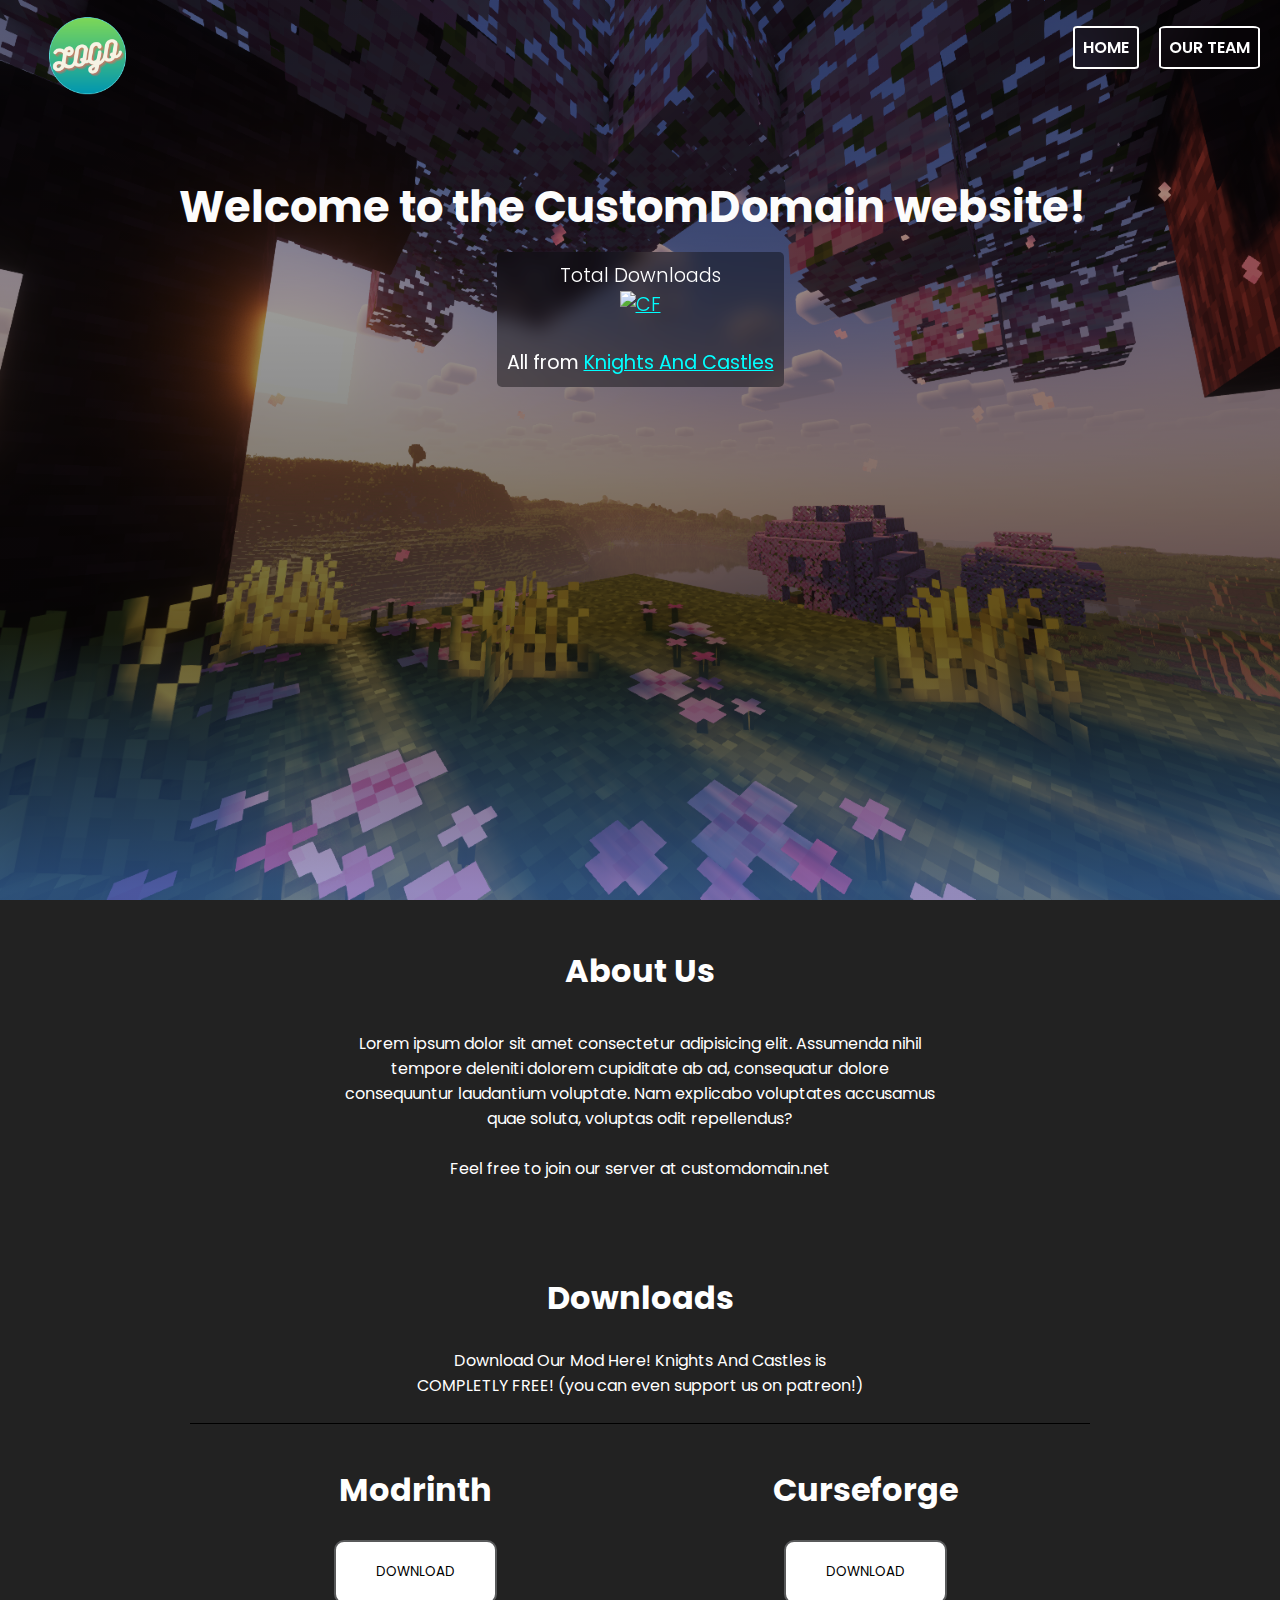
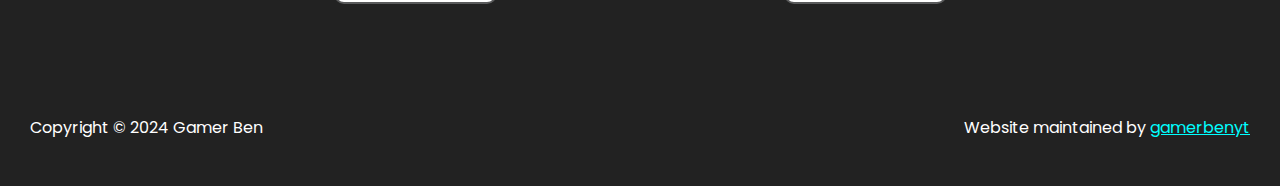
==== index.html @ 47b1cb8b "Update index.html" ====
<!DOCTYPE html>
<html>
<head>
	<title>Your Server - Custom Website</title>
	<meta name="description" content="This is the official website for my MC network. Feel free to join via 'customdomain.net'.">
	<meta name="viewport" content="width=device-width, initial-scale=1.0">
	<meta charset="utf-8">
	<link href="https://fonts.googleapis.com/css?family=Lato" rel="stylesheet">
	<link rel="stylesheet" href="assets/css/stylesheet.css">
	<link rel="stylesheet" href="assets/css/home.css">

</head>
<body>
	<div class="container">
		<header>
			<div class="header">
				<div class="logo">
					<a href="#"><img src="assets/images/logo.png" alt="Server logo"></a>
				</div>

				<ul class="navigation">
					<li><a href="./">Home</a></li>
					<li><a href="./staff.html">Our Team</a></li>
				</ul>
			</div>

			<h1 class="animate">Welcome to the CustomDomain website!</h1>
			<div class="playercount">
				<p>Total Downloads<p><a href="https://www.curseforge.com/minecraft/mc-mods/knights-and-castles"><img src="https://cf.way2muchnoise.eu/full_1038253.svg" alt="CF"> <p><a href="https://modrinth.com/mod/knights-and-castles"><img src="https://img.shields.io/modrinth/dt/knights-and-castles?logo=modrinth&amp;label=&amp;style=flat&amp;color=242629&amp;labelColor=00AF5C&amp;logoColor=white" alt=""></a></p></p>
				

				</span>All from <span><u>Knights And Castles</u></span></p>
			</div>
		</header>

		<div class="main-content">
			<h2>About Us</h2>
			<p class="about-text">Lorem ipsum dolor sit amet consectetur adipisicing elit.
				Assumenda nihil tempore deleniti dolorem cupiditate ab ad, 
				consequatur dolore consequuntur laudantium voluptate. 
				Nam explicabo voluptates accusamus quae soluta, voluptas odit repellendus?
				<br><br>Feel free to join our server at <span>customdomain.net</span></p>
		</div>

		<div class="vote-section">
			<h2>Downloads</h2>
			<p>Download Our Mod Here! 
				Knights And Castles is COMPLETLY FREE! 
				(you can even support us on patreon!)</p>
			<div class="vote-container">
				<div class="vote">
					<h2>Modrinth</h2>
					<a href="https://modrinth.com/mod/knights-and-castles"><button class="vote-btn">Download</button></a>
				</div>
				<div class="vote">
					<h2>Curseforge</h2>
					<a href="https://www.curseforge.com/minecraft/mc-mods/knights-and-castles"><button class="vote-btn">Download</button></a>
				</div>
			</div>
		</div>

		<footer>
			<p>Copyright &copy; 2024 Gamer Ben</p>
			<p style="padding-right: 30px;">Website maintained by <a href="https://github.com/gamerbenyt" target="_blank">gamerbenyt</a></p>
		</footer>
	</div>

	<script src="https://code.jquery.com/jquery-1.11.2.min.js" type="text/javascript"></script>
	<script src="https://leonardosnt.github.io/mc-player-counter/dist/mc-player-counter.min.js"></script>
	<script src="assets/js/main.js" type="text/javascript"></script>
</body>
</html>
---- assets/css/stylesheet.css ----
@import url('https://fonts.googleapis.com/css2?family=Poppins:wght@300;400;500;600;700;800&family=Roboto:wght@300&display=swap');

body {
	font-family: 'Poppins', sans-serif;
	margin: 0;
	background-color: #222;
	box-sizing: border-box;
}

.header {
	display: flex;
	justify-content: center;
	align-items: center;
	flex-wrap: wrap;
	padding-right: 20px;
}

header h1 {
	color: white;
	padding-top: 50px;
}

.container h1 {
	font-size: 2.7em;
	color: white;
}

.container h2 {
	font-size: 2em;
	color: white;
}

a {
	color: cyan;
}

.navigation {
	list-style: none;
	display: flex;
	padding: 18px 0 20px 0;
}

.navigation a {
	border: 2px solid #fff;
	border-radius: 50%;
	color: white;
	text-decoration: none;
	padding: 4px;
	border-radius: 7%;
	backdrop-filter: blur(20px);
}

.navigation a:hover{
	transform: scale(1.1);
	transition: .4s;
}



.navigation:not(:first-child) li {
	margin-left: 20px;
}

.navigation li {
	text-transform: uppercase;
	font-weight: 600;
}

.logo {
	transition-duration: 0.5s;
}

.logo img {
	width: 70px;
	margin-left: 50px;
	margin-top: 20px;
}

.logo:hover {
	transform: scale(1.1);
}

.main-content {
	width: 95%;
	text-align: center;
	margin: 0 auto;
}

footer {
	background-color: #222;
	color: white;
	padding: 30px 0;
	margin-top: 50px;
	display: flex;
	justify-content: space-between;
}

footer p {
	padding: 0 0 0 30px;
}

/* Media Queries */
@media(min-width: 700px) {
	h1 {
		font-size: 3.5em;
	}
	.header {
		justify-content: space-between;
		padding-right: none;
	}
	.picture-container {
		padding: 0 10px 0 0;
	}
	.navigation a {
		padding: 8px;
	}
}

@media(max-width: 700px) {
	.navigation {
		font-size: 0.6em;
		display: inline;
	}

	.navigation li {
		margin-top: 25px;
	}
}
---- assets/css/home.css ----
@import url('https://fonts.googleapis.com/css2?family=Poppins:wght@300;400;500;600;700;800&family=Roboto:wght@300&display=swap');

*{
    outline: none;
    font-family: 'Poppins', sans-serif;
    box-sizing: border-box;
}

/* Home */
header {
	width: 100%;
	text-align: center;
	box-sizing: border-box;
	min-height: 100vh;
	background: linear-gradient(rgba(0, 0, 0, 0.25), rgba(0, 0, 0, 0.55) 70%, rgba(66, 134, 244, 0.45) 99%),
	url("../images/minecraft.png") no-repeat center center;
	background-size: cover;
}

.playercount {
	display: inline-block;
	background: rgba(0,0,0,0.4);
	border-radius: 5px;
	padding: 10px;
	font-size: 0.7em;
	color: white;
	text-align: center;
	backdrop-filter: blur(10px);
}

.playercount p {
	margin: 0;
	font-size: 1em;
	font-weight: 300;
	line-height: 1.5em;
}

.playercount span {
	color: cyan;
}

.img {
	transition: all 0.4s ease;
	padding-bottom: 10px;
	max-width: 200px;
}

.img:hover {
	transform: scale(1.05);
}

.about-text {
	padding-bottom: 30px;
	padding-top: 10px;
	color: #fff;
}

.gradient {
	margin-top: 20px;
	color: black;
	text-align: center;
	padding: 30px;
	background-size: cover;
	background: linear-gradient(#4286f4, #066a8f) fixed;
}

.flex-container {
	margin: 0 auto;
	max-width: 1100px;
	display: flex;
	flex-wrap: wrap;
}

.split,
.vote {
	flex: 1 0 auto;
}

.vote-btn {
	background-color: rgb(255,255,255);
	border: 2px solid #595a5b;
	padding: 20px 40px;
	outline: none;
	cursor: pointer;
	text-transform: uppercase;
	border-radius: 10px;
}

.vote-btn:hover {
	background-color: #595a5b;
	transform: scale(1.1);
	color: white;
	transition: .4s;
}

.vote-container {
	display: flex;
	flex-wrap: wrap;
	margin: 25px auto 0 auto;
	max-width: 1100px;
	justify-content: space-around;
	border-top: 1px solid;
	justify-content: center;
}

.vote-section {
	text-align: center;
	max-width: 900px;
	margin: 0 auto;
}

.vote-section p{
	color: #fff;
	width: 50%;
	margin-left: 25%;
}

.split,
.vote {
	padding: 5px;
	margin: 10px;
}

.split {
	flex-basis: 250px;
}

.vote {
	flex-basis: 210px;
}

/* Media Queries */
@media(min-width: 1000px) {
	.item:not(:first-child) {
		margin-left: 90px;
	}
}

@media(min-width: 700px) {
	.main-content {
		width: 50%;
		text-align: center;
		margin: 0 auto;
		padding: 20px;
	}
	.playercount {
		font-size: 1.2em;
	}
}

@media all and (-ms-high-contrast: none), (-ms-high-contrast: active) {
	.vote {
		min-width: 50%;
	}
}
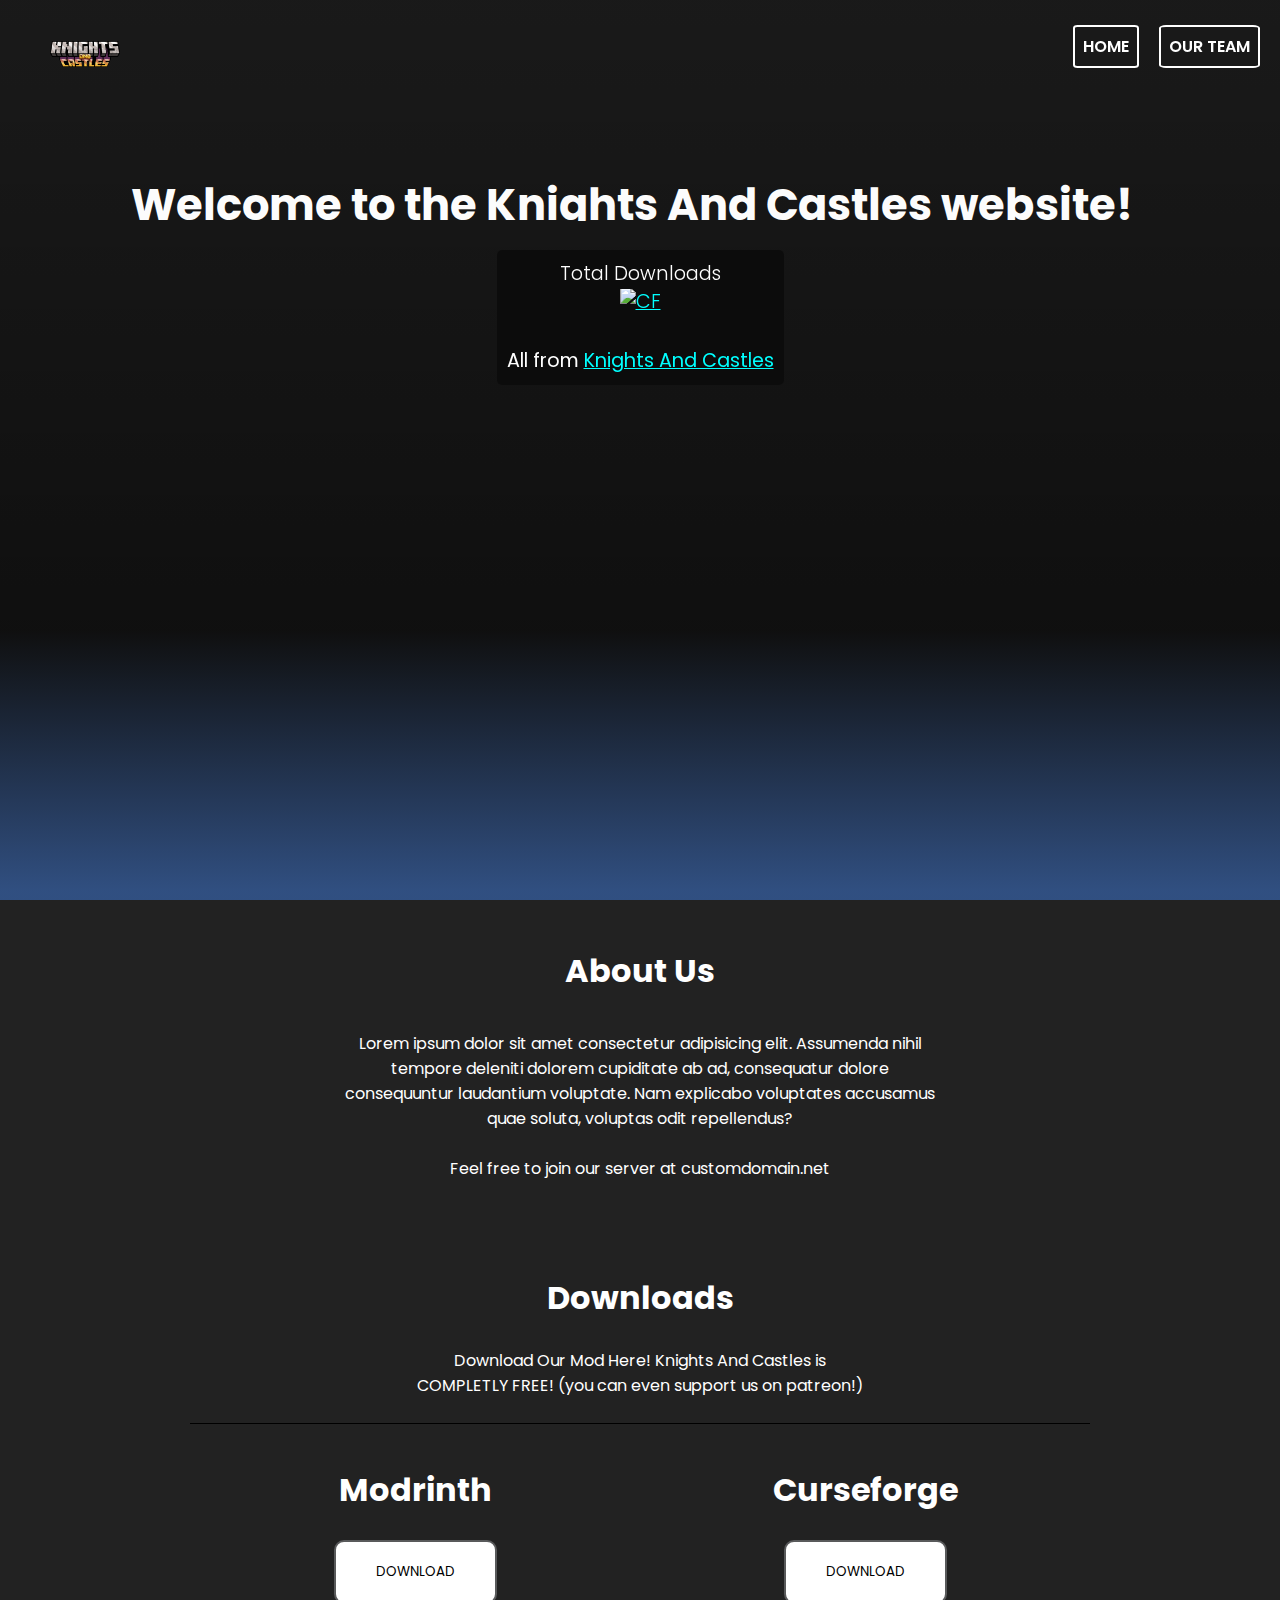
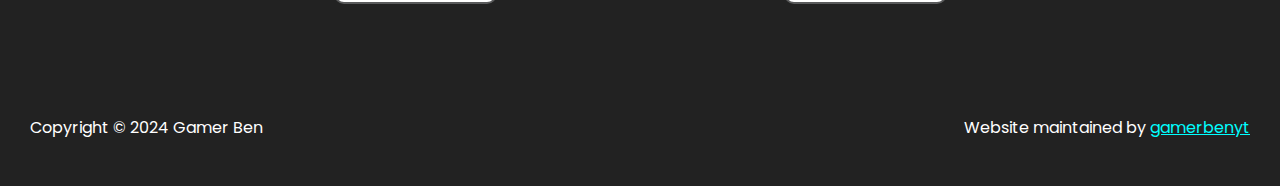
==== commit 7a58cd49: "Update index.html" ====
--- a/index.html
+++ b/index.html
@@ -1,8 +1,8 @@
 <!DOCTYPE html>
 <html>
 <head>
-	<title>Your Server - Custom Website</title>
-	<meta name="description" content="This is the official website for my MC network. Feel free to join via 'customdomain.net'.">
+	<title>Knights And Castles</title>
+	<meta name="description" content="This is the official website for Knights And Castles. Feel free to download via 'https://modrinth.com/mod/knights-and-castles'.">
 	<meta name="viewport" content="width=device-width, initial-scale=1.0">
 	<meta charset="utf-8">
 	<link href="https://fonts.googleapis.com/css?family=Lato" rel="stylesheet">
@@ -15,7 +15,7 @@
 		<header>
 			<div class="header">
 				<div class="logo">
-					<a href="#"><img src="assets/images/logo.png" alt="Server logo"></a>
+					<a href="./"><img src="assets/images/image_2024-09-07_084254102.png" alt="Server logo"></a>
 				</div>
 
 				<ul class="navigation">
@@ -24,7 +24,7 @@
 				</ul>
 			</div>
 
-			<h1 class="animate">Welcome to the CustomDomain website!</h1>
+			<h1 class="animate">Welcome to the Knights And Castles website!</h1>
 			<div class="playercount">
 				<p>Total Downloads<p><a href="https://www.curseforge.com/minecraft/mc-mods/knights-and-castles"><img src="https://cf.way2muchnoise.eu/full_1038253.svg" alt="CF"> <p><a href="https://modrinth.com/mod/knights-and-castles"><img src="https://img.shields.io/modrinth/dt/knights-and-castles?logo=modrinth&amp;label=&amp;style=flat&amp;color=242629&amp;labelColor=00AF5C&amp;logoColor=white" alt=""></a></p></p>
 				
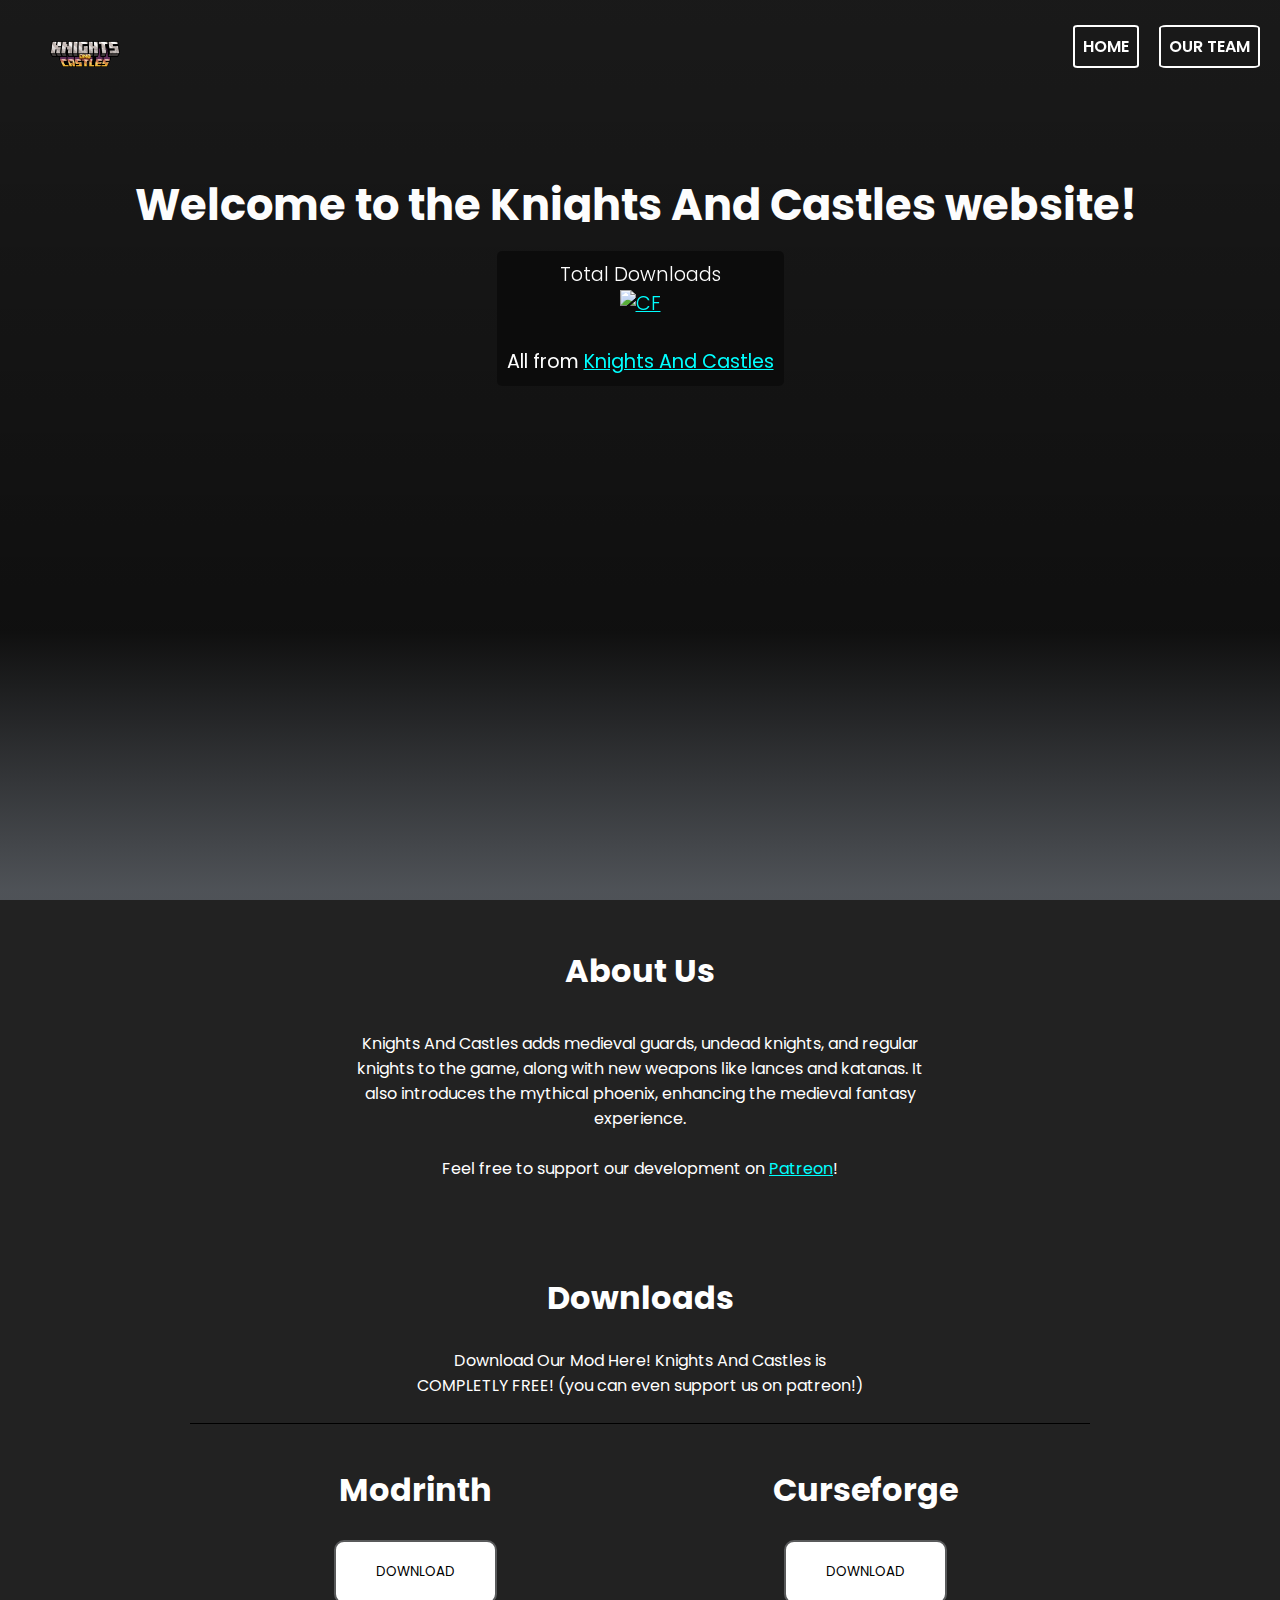
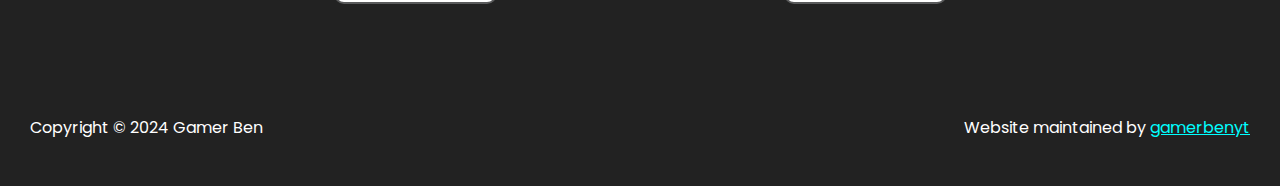
==== commit ef0cfb9f: "Update index.html" ====
--- a/index.html
+++ b/index.html
@@ -35,11 +35,8 @@
 
 		<div class="main-content">
 			<h2>About Us</h2>
-			<p class="about-text">Lorem ipsum dolor sit amet consectetur adipisicing elit.
-				Assumenda nihil tempore deleniti dolorem cupiditate ab ad, 
-				consequatur dolore consequuntur laudantium voluptate. 
-				Nam explicabo voluptates accusamus quae soluta, voluptas odit repellendus?
-				<br><br>Feel free to join our server at <span>customdomain.net</span></p>
+			<p class="about-text">Knights And Castles adds medieval guards, undead knights, and regular knights to the game, along with new weapons like lances and katanas. It also introduces the mythical phoenix, enhancing the medieval fantasy experience.
+				<br><br>Feel free to support our development on <a href="patreon.com/gamerben">Patreon</a>!</p>
 		</div>
 
 		<div class="vote-section">
--- a/assets/css/home.css
+++ b/assets/css/home.css
@@ -12,8 +12,8 @@
 	text-align: center;
 	box-sizing: border-box;
 	min-height: 100vh;
-	background: linear-gradient(rgba(0, 0, 0, 0.25), rgba(0, 0, 0, 0.55) 70%, rgba(66, 134, 244, 0.45) 99%),
-	url("../images/minecraft.png") no-repeat center center;
+	background: linear-gradient(rgba(0, 0, 0, 0.25), rgba(0, 0, 0, 0.55) 70%, rgb(133 141 152 / 45%) 99%),
+	url("https://cdn.modrinth.com/data/MTOTFlRo/images/3a7bd6fbddb8a070a51ddd9b9f11ab7e36bd3ca3.png") no-repeat center center;
 	background-size: cover;
 }
 
@@ -39,6 +39,11 @@
 	color: cyan;
 }
 
+.img logo {
+	width: 150px;
+	margin-left: 30px;
+	margin-top: 20px;
+}
 .img {
 	transition: all 0.4s ease;
 	padding-bottom: 10px;
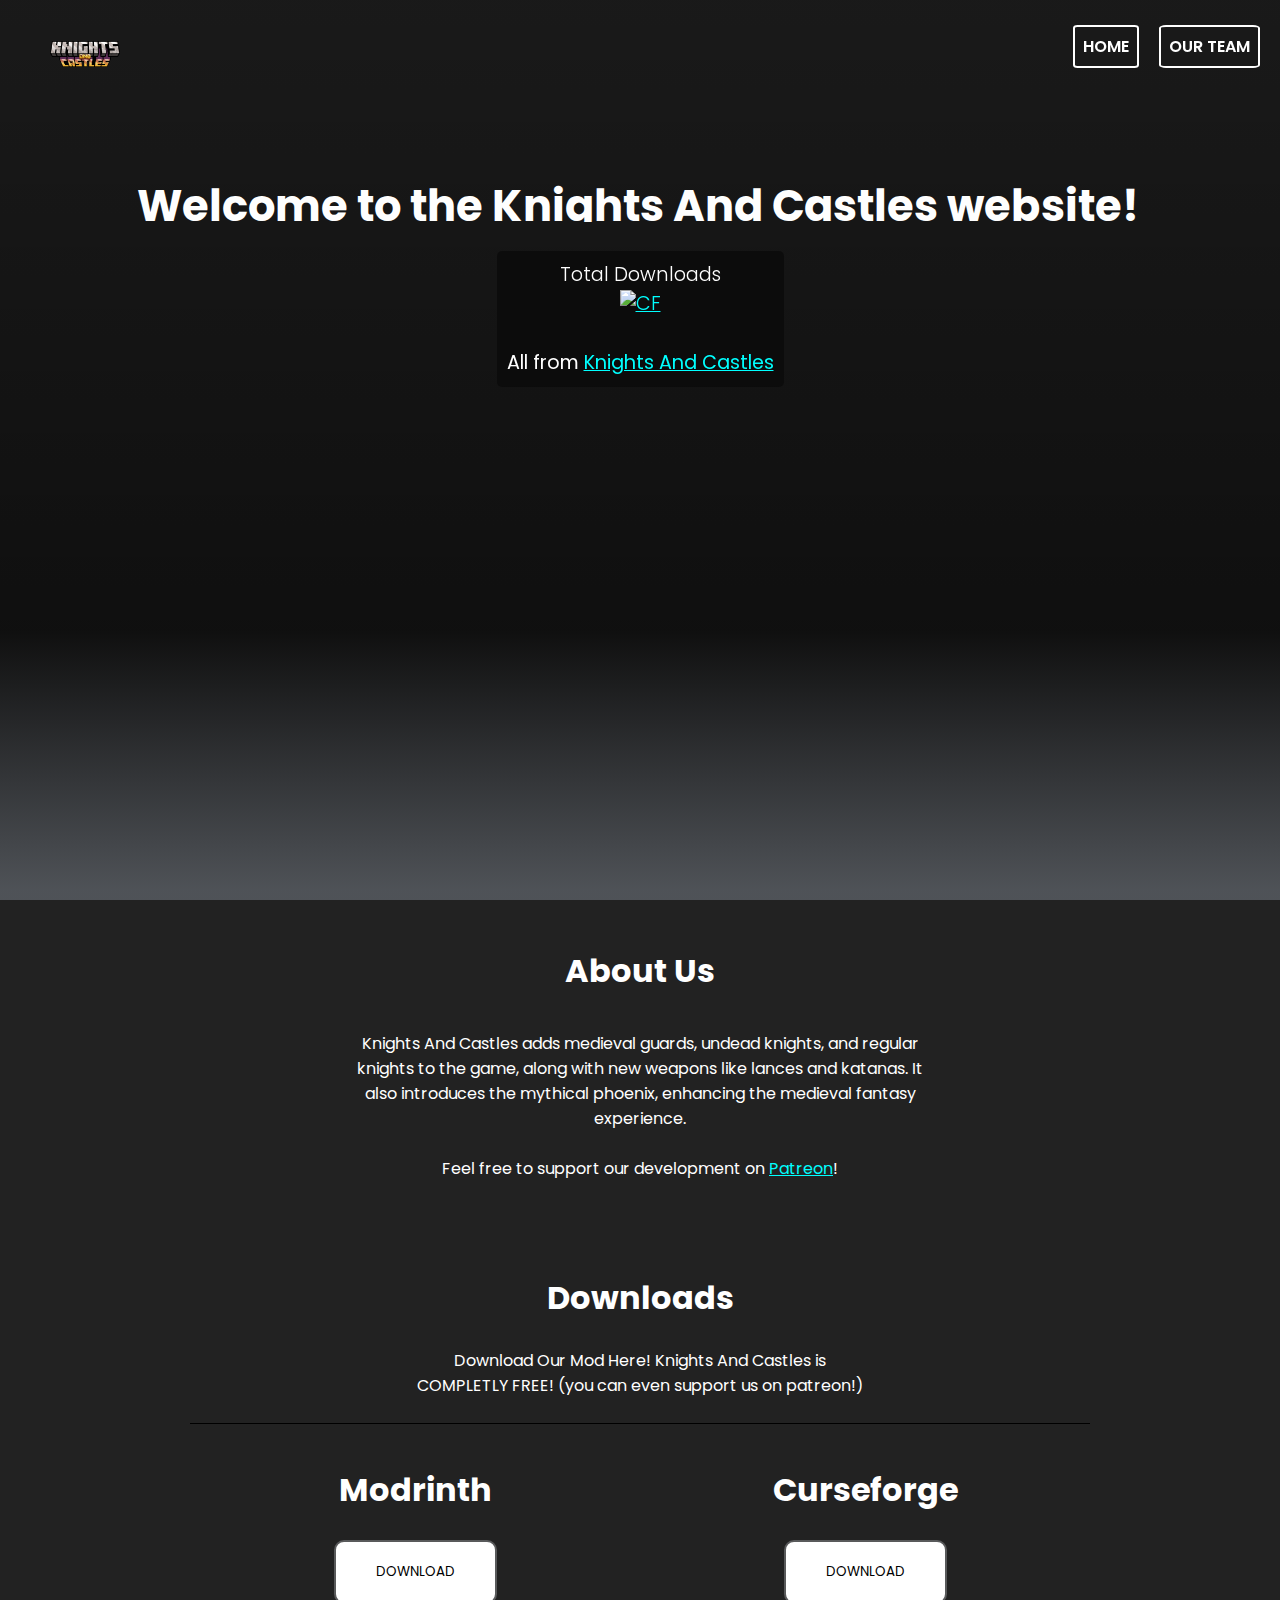
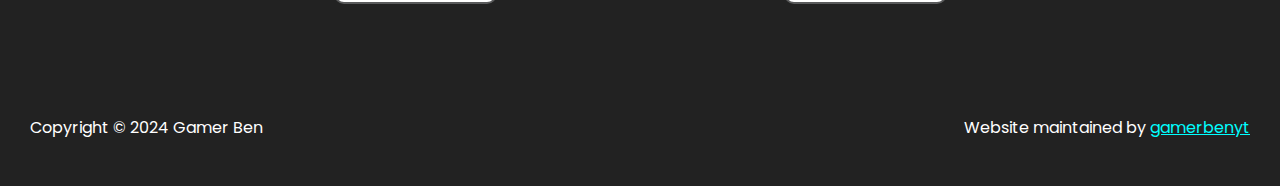
==== commit c0c2f725: "Update index.html" ====
--- a/index.html
+++ b/index.html
@@ -8,6 +8,7 @@
 	<link href="https://fonts.googleapis.com/css?family=Lato" rel="stylesheet">
 	<link rel="stylesheet" href="assets/css/stylesheet.css">
 	<link rel="stylesheet" href="assets/css/home.css">
+	<link rel="icon" type="image/png" href="https://cdn.modrinth.com/data/MTOTFlRo/9113a816aa30b00e0e2c8ad5ca7a4c666a11a7d6.png">
 
 </head>
 <body>
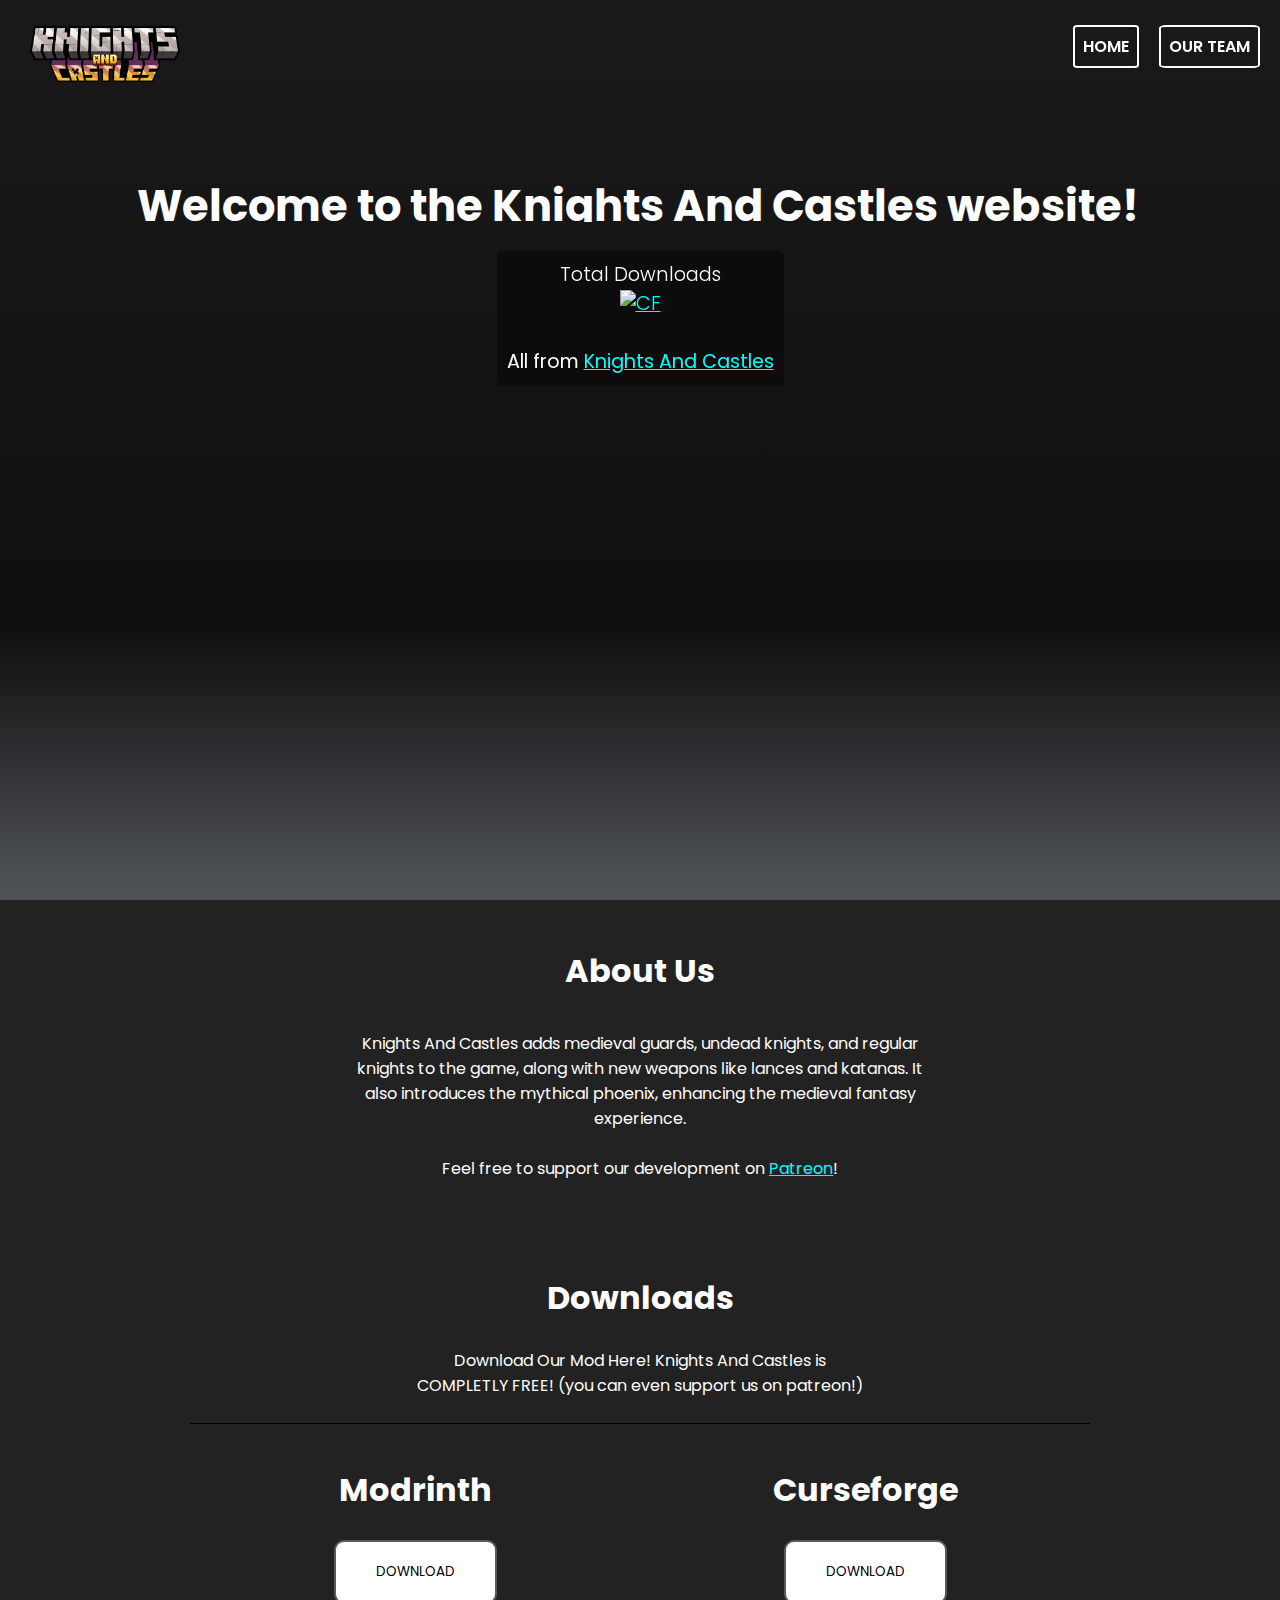
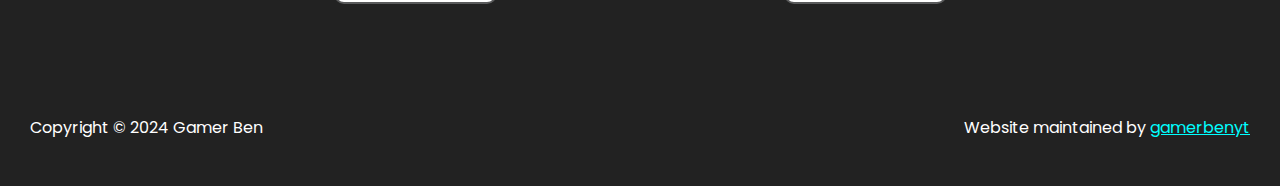
==== commit 8c112805: "Update index.html" ====
--- a/index.html
+++ b/index.html
@@ -16,7 +16,7 @@
 		<header>
 			<div class="header">
 				<div class="logo">
-					<a href="./"><img src="assets/images/image_2024-09-07_084254102.png" alt="Server logo"></a>
+					<a href="/"><img src="assets/images/image_2024-09-07_084254102.png" alt="Server logo"></a>
 				</div>
 
 				<ul class="navigation">
--- a/assets/css/home.css
+++ b/assets/css/home.css
@@ -39,15 +39,17 @@
 	color: cyan;
 }
 
-.img logo {
-	width: 150px;
-	margin-left: 30px;
-	margin-top: 20px;
-}
+
 .img {
 	transition: all 0.4s ease;
 	padding-bottom: 10px;
 	max-width: 200px;
+}
+
+.logo img {
+	width: 150px;
+	margin-left: 30px;
+	margin-top: 20px;
 }
 
 .img:hover {
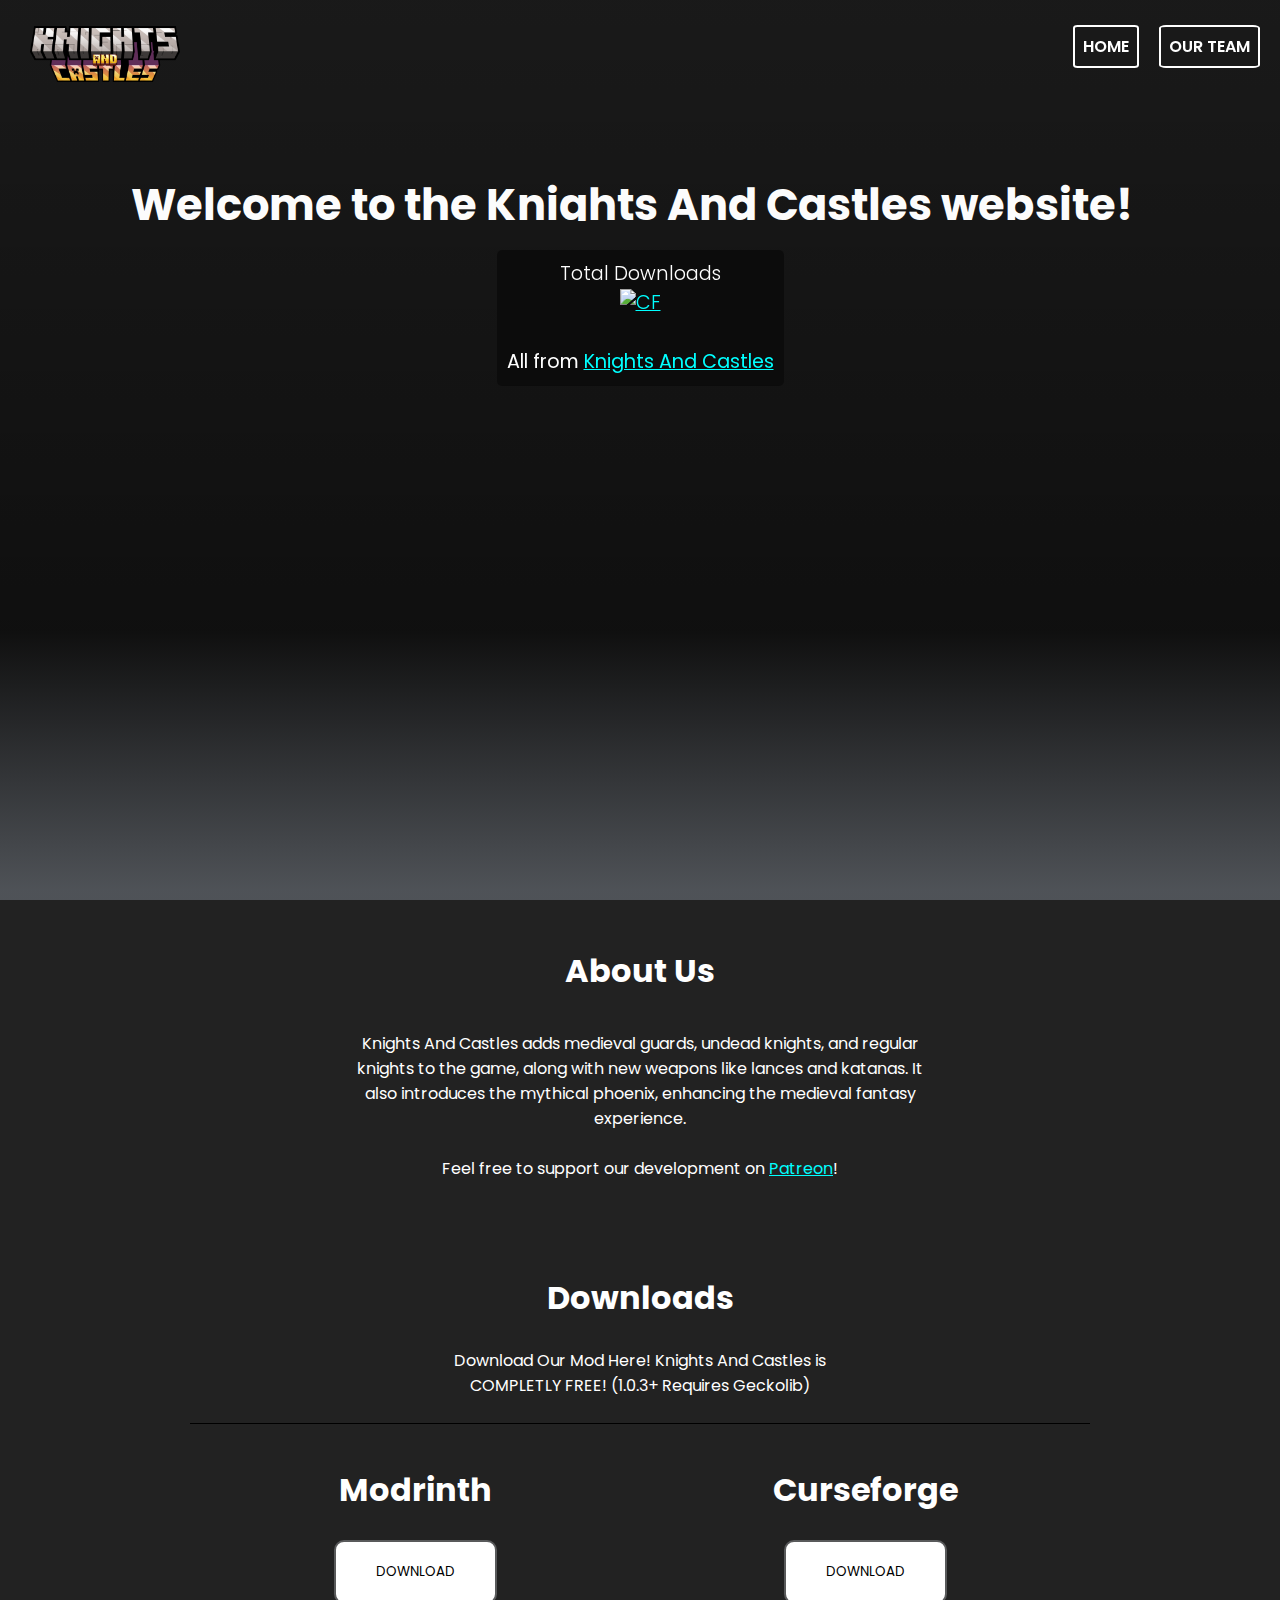
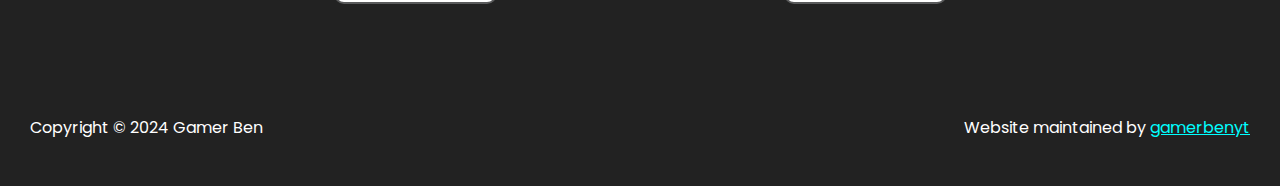
==== commit 8437e288: "Update index.html" ====
--- a/index.html
+++ b/index.html
@@ -16,7 +16,7 @@
 		<header>
 			<div class="header">
 				<div class="logo">
-					<a href="/"><img src="assets/images/image_2024-09-07_084254102.png" alt="Server logo"></a>
+					<a href="https://gamerbenyt.github.io/landingpage"><img src="assets/images/image_2024-09-07_084254102.png" alt="Server logo"></a>
 				</div>
 
 				<ul class="navigation">
@@ -44,7 +44,7 @@
 			<h2>Downloads</h2>
 			<p>Download Our Mod Here! 
 				Knights And Castles is COMPLETLY FREE! 
-				(you can even support us on patreon!)</p>
+				(1.0.3+ Requires Geckolib)</p>
 			<div class="vote-container">
 				<div class="vote">
 					<h2>Modrinth</h2>
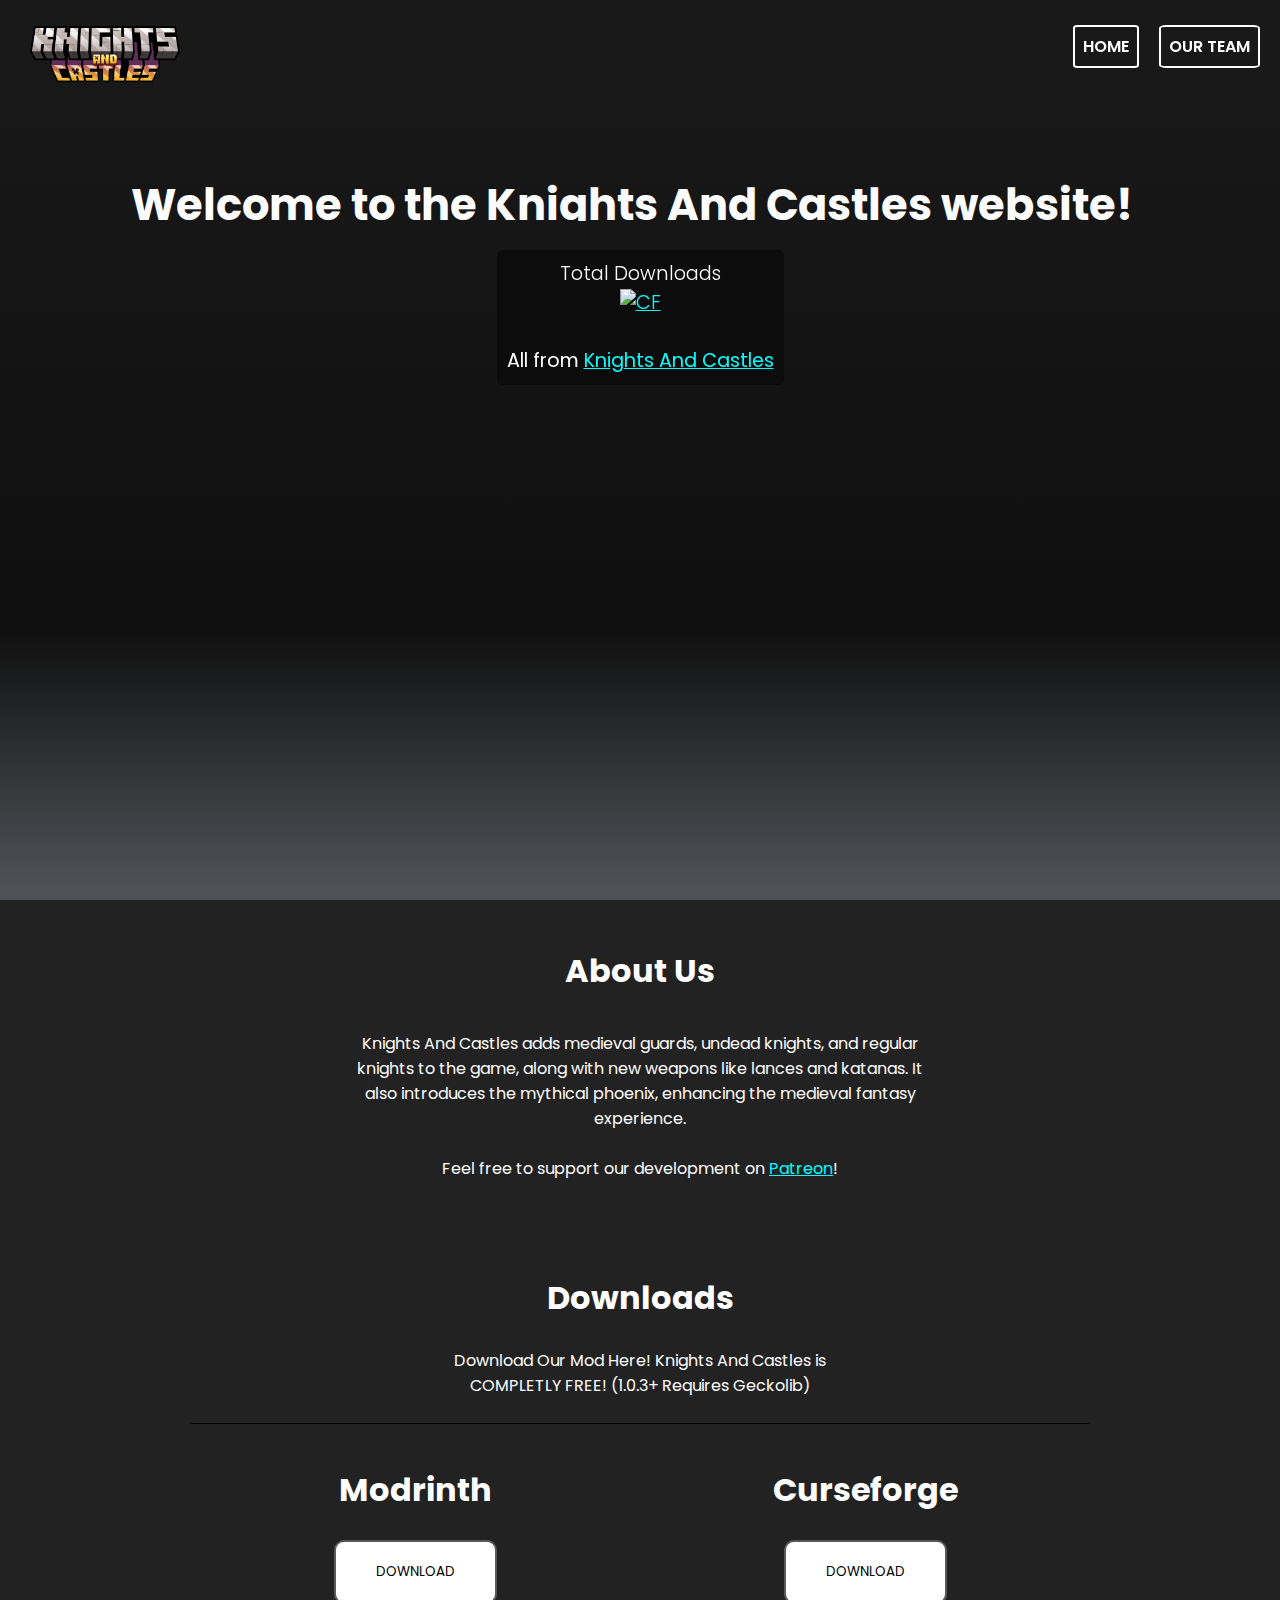
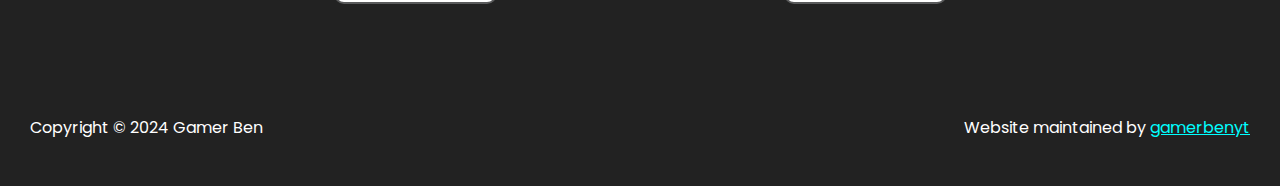
==== commit b617b77e: "Update index.html" ====
--- a/index.html
+++ b/index.html
@@ -16,7 +16,7 @@
 		<header>
 			<div class="header">
 				<div class="logo">
-					<a href="https://gamerbenyt.github.io/landingpage"><img src="assets/images/image_2024-09-07_084254102.png" alt="Server logo"></a>
+					<a href="https://gamerbenyt.github.io/knights.castles"><img src="assets/images/image_2024-09-07_084254102.png" alt="Server logo"></a>
 				</div>
 
 				<ul class="navigation">
